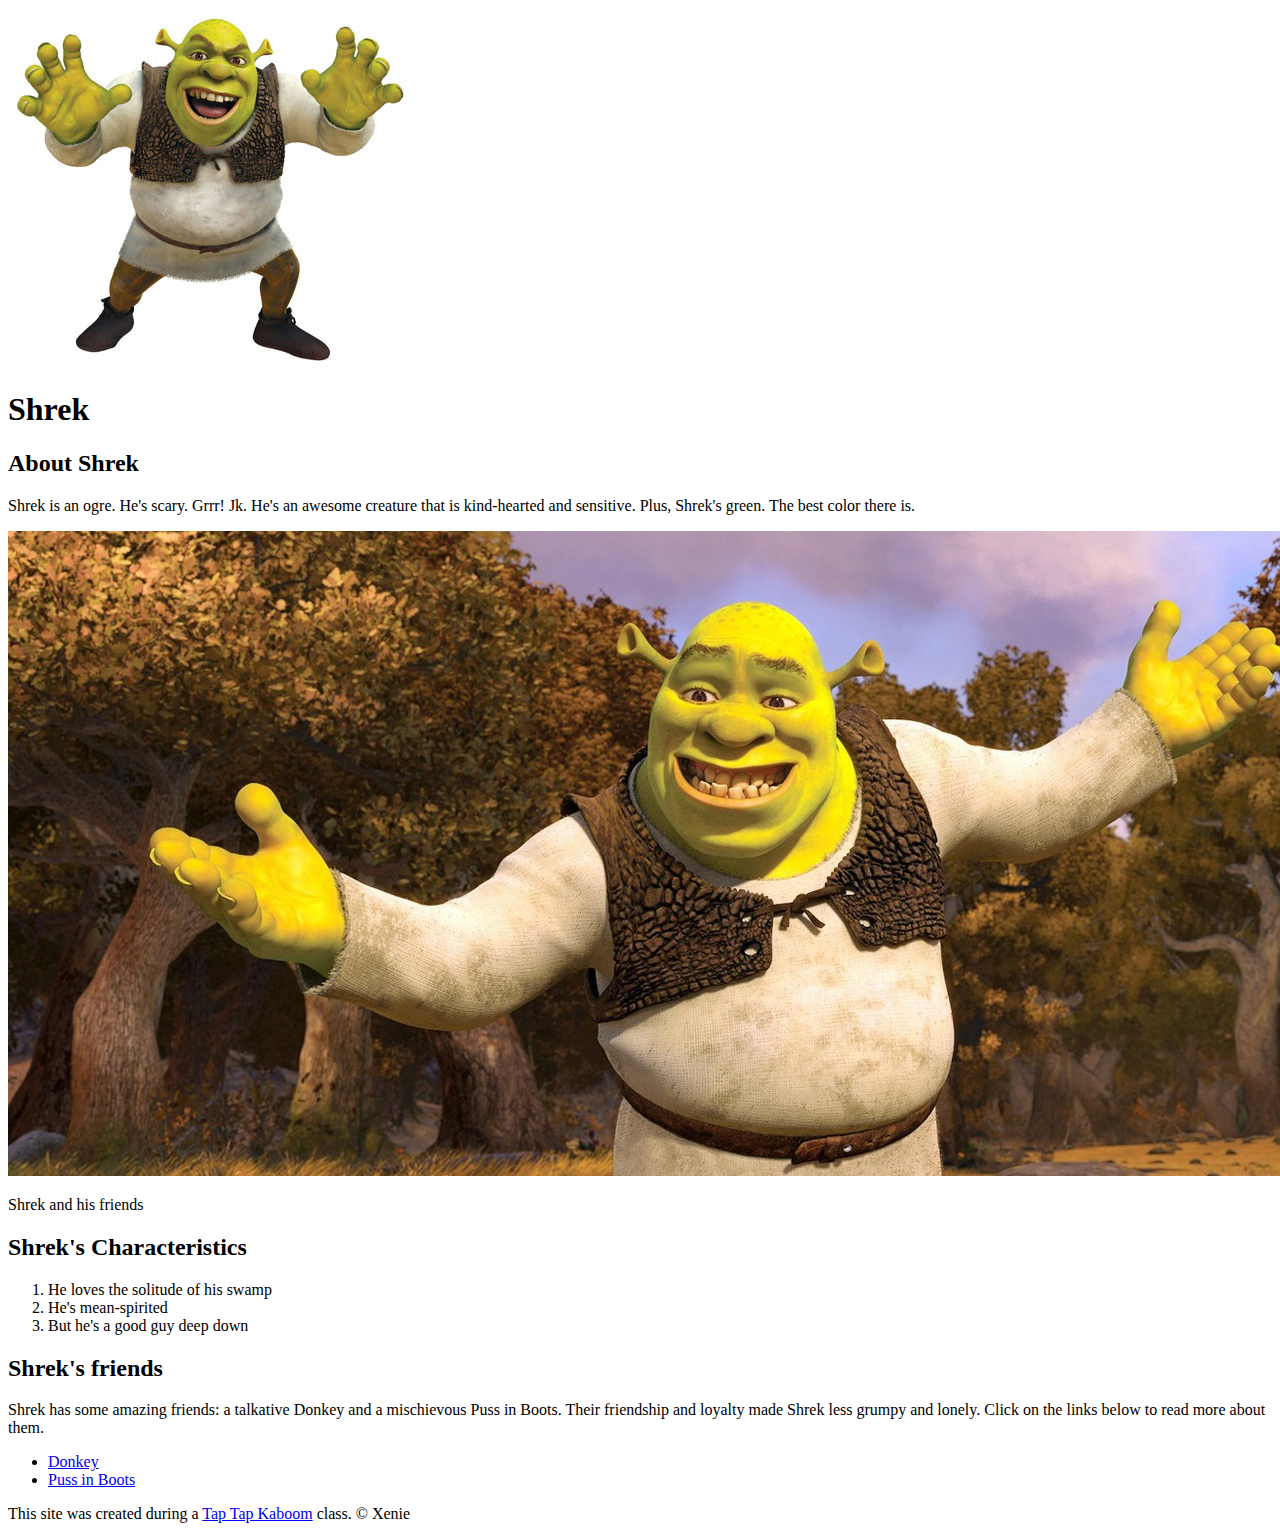
==== index.html @ 447e4e23 "added our characters html file and images" ====
<!DOCTYPE html>
<html>
<head> 
	<title>Shrek</title>
	<link rel="icon" href="img/shrek-avatar.jpeg">
</head>
<body>
	<!-- header element -->
	<header>
	<img src="img/shrek-avatar.jpeg">
	<h1>Shrek</h1>	
	</header>	

	<!-- main element -->
	<main>
		<h2>About Shrek</h2>
		<p>Shrek is an ogre. He's scary. Grrr! Jk. He's an awesome creature that is kind-hearted and sensitive. Plus, Shrek's green. The best color there is. </p>
		<img src="img/shrek-big.jpeg">
		<p>Shrek and his friends</p>

		<!-- Characteristics -->
		<h2>Shrek's Characteristics</h2>
		<ol>
			
		</ol>
		<ol>
			<li>He loves the solitude of his swamp</li>
			<li>He's mean-spirited</li>
			<li>But he's a good guy deep down</li>
		</ol>

		<!-- Friends -->
		<h2>Shrek's friends</h2>
		<p>Shrek has some amazing friends: a talkative Donkey and a mischievous Puss in Boots. Their friendship and loyalty made Shrek less grumpy and lonely. Click on the links below to read more about them. </p>
		<ul>
			<li><a target="_blank" href="https://en.wikipedia.org/wiki/Donkey_(Shrek)">Donkey</a></li>
			<li><a target="_blank" href="https://en.wikipedia.org/wiki/Puss_in_Boots_(Shrek)">Puss in Boots</a></li>
		</ul>
	</main>

	<!-- Footer element -->
	<footer>
		<p>This site was created during a <a target="_blank" href="http://taptapkaboom.com">Tap Tap Kaboom</a> class. &copy; Xenie</p>
	</footer>

</body>
</html>
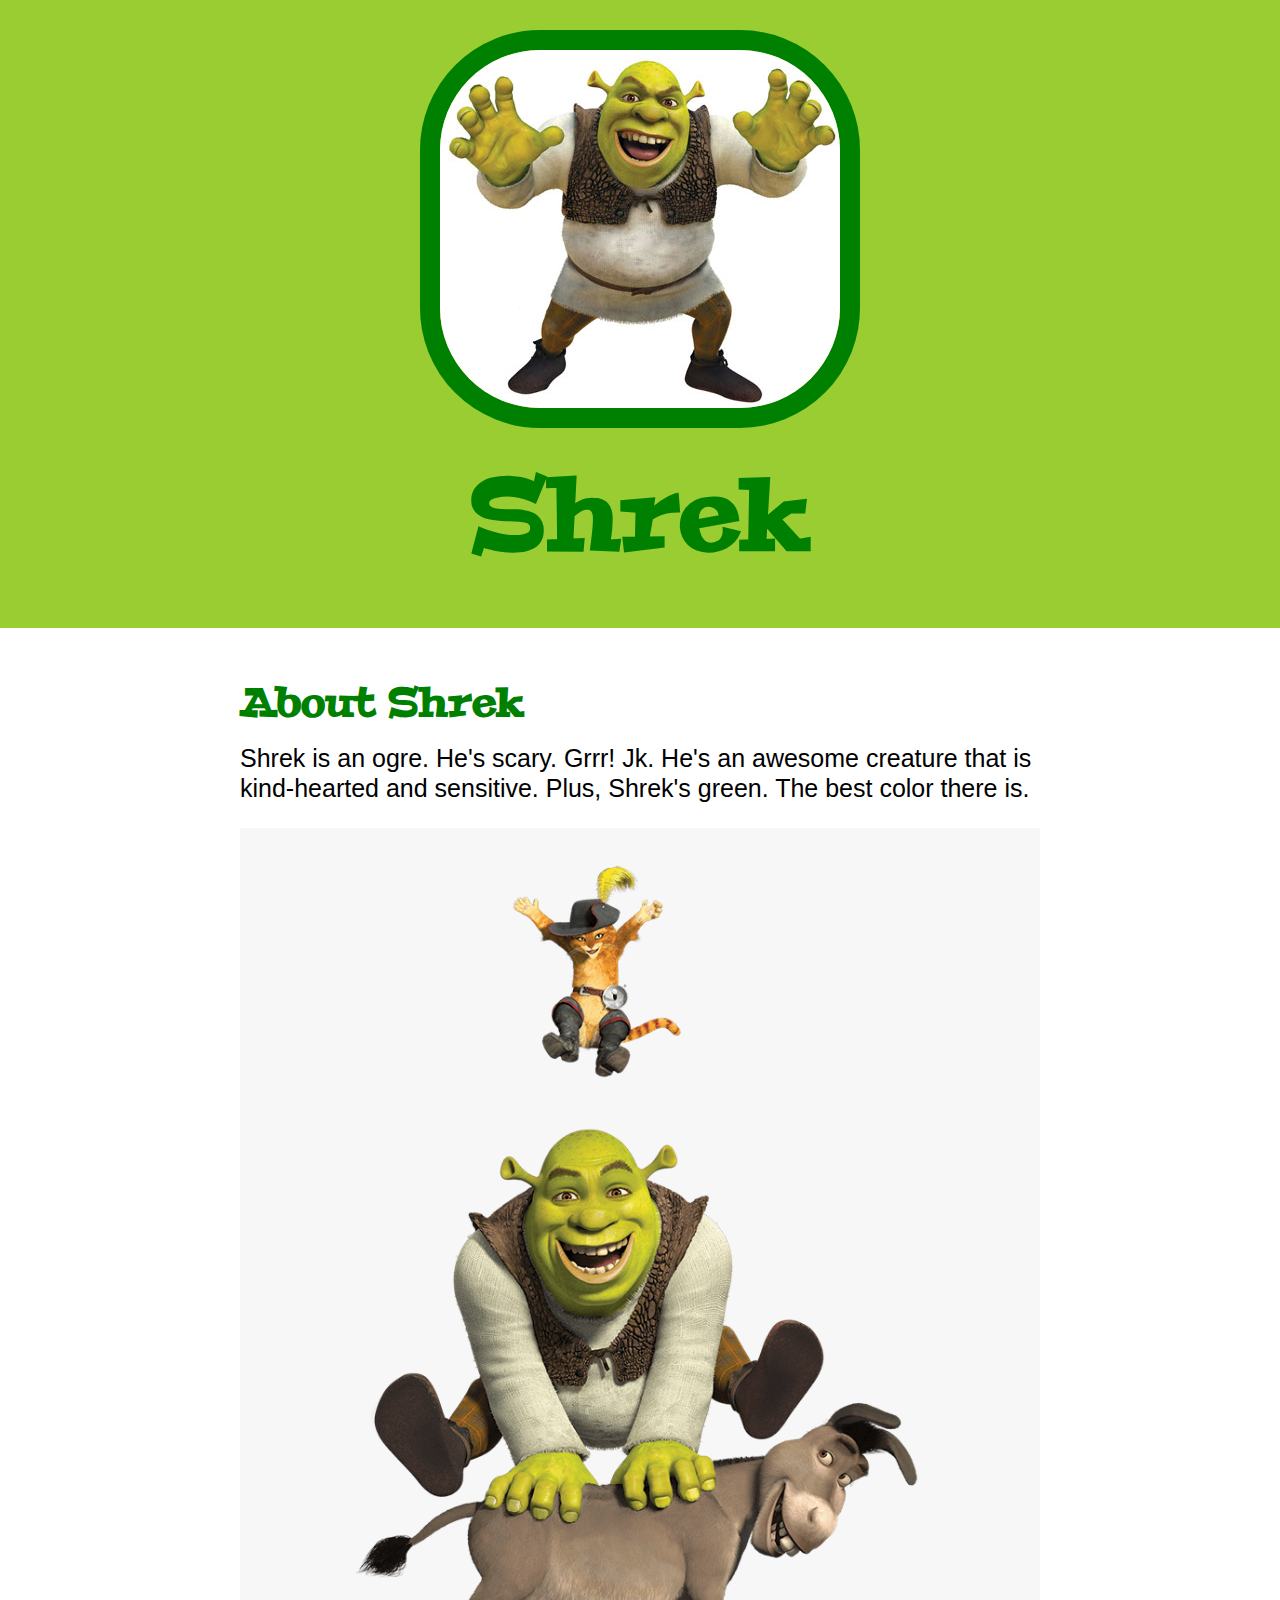
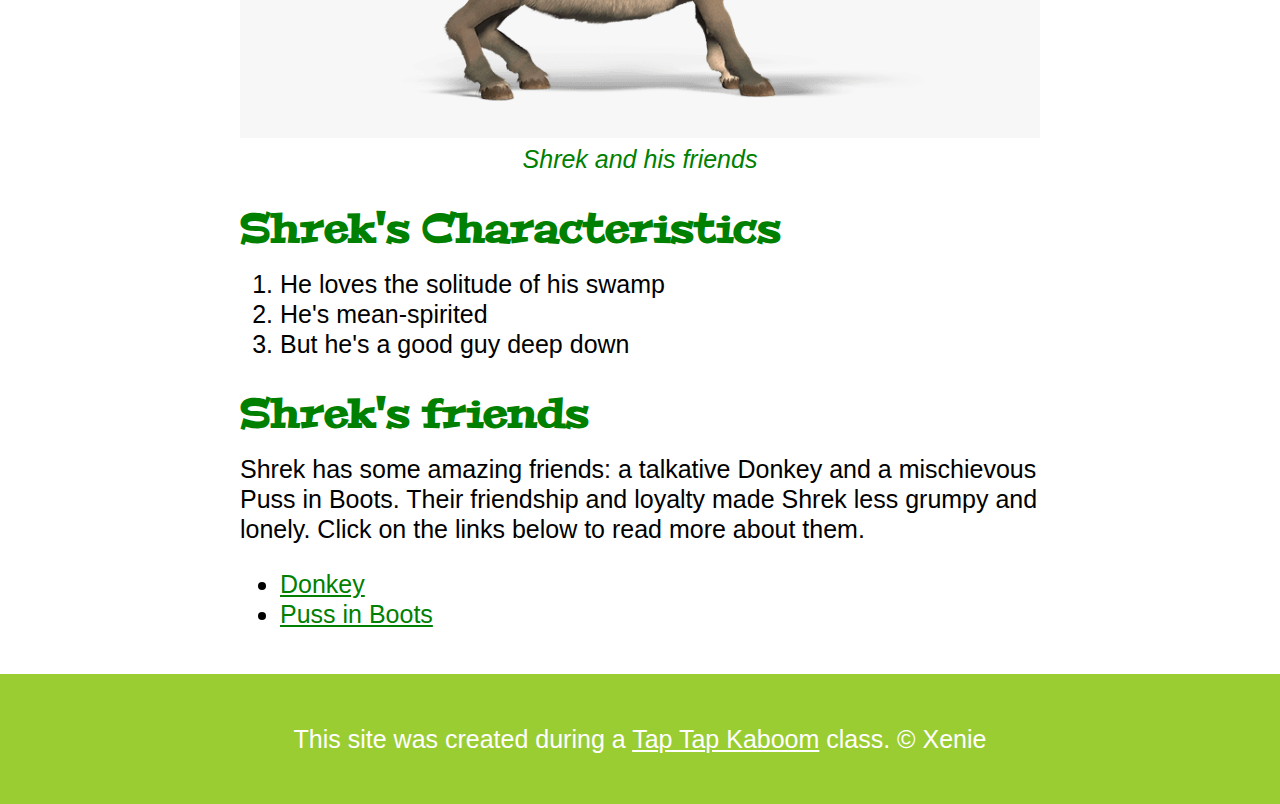
==== commit 7fc8fc49: "Wrote the css for our character's webside and changed some html" ====
--- a/index.html
+++ b/index.html
@@ -3,6 +3,8 @@
 <head> 
 	<title>Shrek</title>
 	<link rel="icon" href="img/shrek-avatar.jpeg">
+	<link href="https://fonts.googleapis.com/css2?family=Peralta&display=swap" rel="stylesheet">
+	<link rel="stylesheet" type="text/css" href="css/hero.css">
 </head>
 <body>
 	<!-- header element -->
@@ -15,8 +17,8 @@
 	<main>
 		<h2>About Shrek</h2>
 		<p>Shrek is an ogre. He's scary. Grrr! Jk. He's an awesome creature that is kind-hearted and sensitive. Plus, Shrek's green. The best color there is. </p>
-		<img src="img/shrek-big.jpeg">
-		<p>Shrek and his friends</p>
+		<img src="img/shrek-big2.jpeg">
+		<p class="caption">Shrek and his friends</p>
 
 		<!-- Characteristics -->
 		<h2>Shrek's Characteristics</h2>
--- a/css/hero.css
+++ b/css/hero.css
@@ -0,0 +1,80 @@
+body{
+	margin: 0;
+	font-family: Georgia, sans-serif;
+	font-size: 25px;
+	line-height: 30px;
+}
+
+header{
+	background-color: #9acd32;
+	text-align: center;
+	padding-top: 30px;
+	padding-bottom: 30px;
+}
+
+h1,h2{
+	font-family: 'Peralta', cursive;
+}
+
+header h1{
+	color: green;
+	font-size: 100px;
+}
+
+header img{
+	border-radius: 120px;
+	width: 400px;
+    border: 20px solid green;
+}
+
+
+main{
+	max-width: 800px;
+	margin: 0 auto;
+	padding: 20px;
+	background-color: white;
+}
+
+main img{
+	max-width: 100%;
+}
+
+h2{
+	font-size: 40px;
+	color: green;
+	margin: 40px 0 10px;
+}
+
+a{
+	color: green;
+}
+a:hover{
+	color: #9acd32;
+}
+
+footer{
+	background-color: #9acd32;
+	text-align: center;
+	color: white;
+	padding: 50px;
+}
+
+footer p{
+	margin: 0;
+}
+
+footer a{
+	color: white;
+}
+
+footer a:hover{
+	opacity: .5;
+	color: green;
+}
+
+p.caption{
+	color: green;
+	font-style: italic ;
+	margin-top: 0;
+	text-align: center;
+}